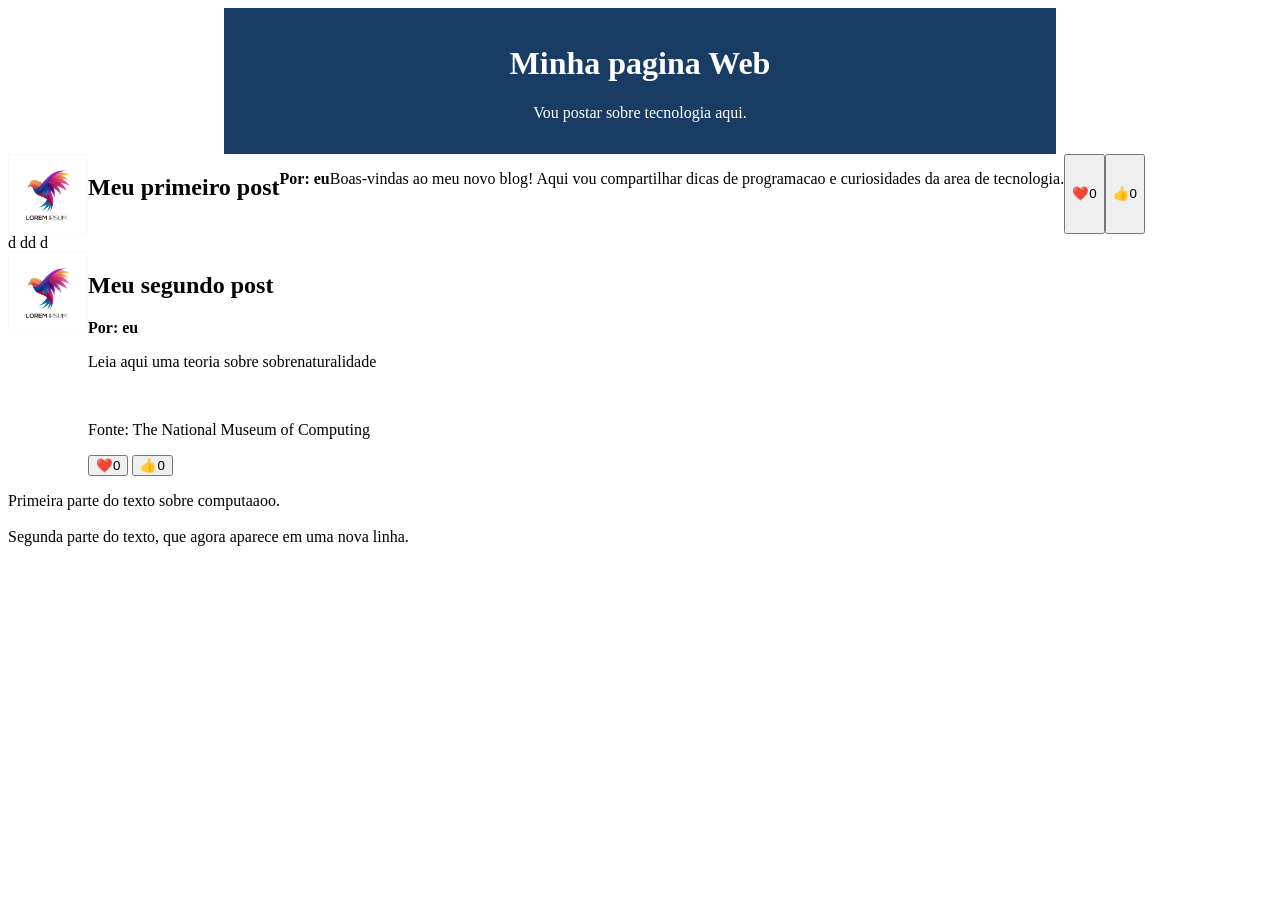
==== markup.html @ 0e4bbea0 "f" ====
<!DOCTYPE html>
<html lang="en">
<head>
    <meta charset="UTF-8">
    <meta name="viewport" content="width=device-width, initial-scale=1.0">
    <title>Blog</title>
  <link rel="stylesheet" href="style.css">
</head>
<body>
 <header>
<h1>Minha pagina Web</h1>
<p>Vou postar sobre tecnologia aqui.</p>
</header>
  <main>
<article>
<img src="yay.jpg"
alt="Logotipo de Lorem Ipsum, que é um pássaro."

<div>
<h2>Meu primeiro post</h2>
<p class="artigo-autor">Por: eu</p>
<p>Boas-vindas ao meu novo blog! Aqui vou compartilhar dicas de programacao
e curiosidades da area de tecnologia.</p>
<button>❤️<span>0</span></button>
<button>👍<span>0</span></button>
</div>
</article>
d dd d
<article>
<img src="yay.jpg"
alt="Logotipo de Lorem Ipsum, que é um pássaro.">

<div>
<h2>Meu segundo post</h2>
<p class="artigo-autor">Por: eu</p>
<p>Leia aqui uma teoria sobre sobrenaturalidade</p>
<br>
<p class="artigo-fonte">Fonte: The National Museum of Computing</p>
<button>❤️<span>0</span></button>
<button>👍<span>0</span></button>
</div>
</article>

<p>
Primeira parte do texto sobre computaaoo.
<br><br>
Segunda parte do texto, que agora aparece em uma nova linha.
</p>

</main>
<script src="main.js"></script>
</body>
</html>
---- style.css ----
header {
background-color: #183C63;
color: #FFFFFF;
text-align: center;
max-width: 800px;
margin: 0 auto;
padding: 16px;
            }
img {
width: 80px;
height: 80px;
}

.author{
    font-weight: bold;
}
article {
    display: flex;

}
.artigo-autor {
    font-weight: bold;
}
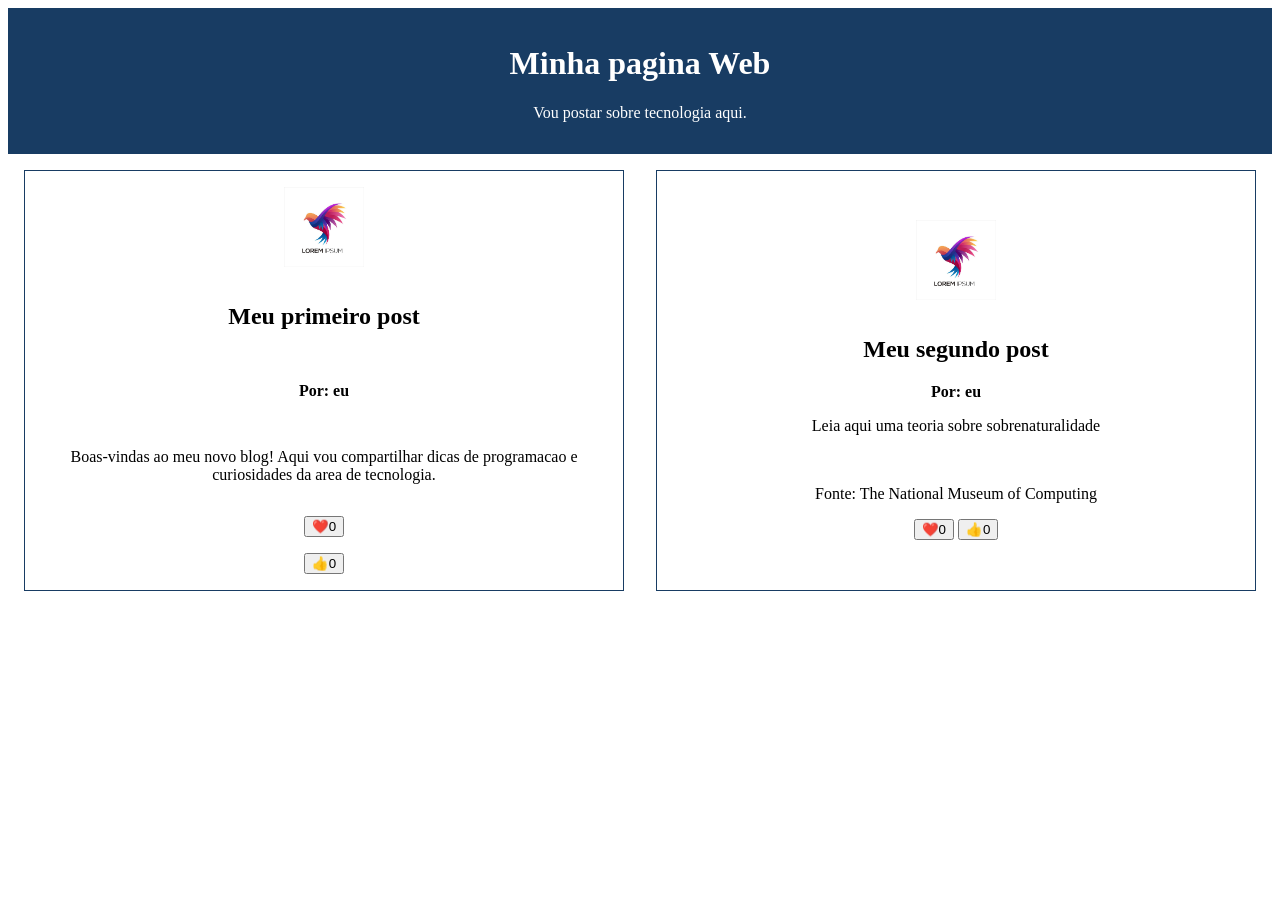
==== commit 293b8e58: "s" ====
--- a/markup.html
+++ b/markup.html
@@ -25,7 +25,7 @@
 <button>👍<span>0</span></button>
 </div>
 </article>
-d dd d
+
 <article>
 <img src="yay.jpg"
 alt="Logotipo de Lorem Ipsum, que é um pássaro.">
@@ -41,12 +41,6 @@
 </div>
 </article>
 
-<p>
-Primeira parte do texto sobre computaaoo.
-<br><br>
-Segunda parte do texto, que agora aparece em uma nova linha.
-</p>
-
 </main>
 <script src="main.js"></script>
 </body>
--- a/style.css
+++ b/style.css
@@ -1,11 +1,30 @@
-  header {
+ 
+ body {
+    max-width: 100vw;
+ }
+ header {
 background-color: #183C63;
 color: #FFFFFF;
 text-align: center;
-max-width: 800px;
 margin: 0 auto;
 padding: 16px;
             }
+main {
+    display: flex;
+    flex-wrap: wrap;
+}
+article {
+    display: flex;
+    border: 1px solid #183C63;
+    margin: 16px;
+    gap: 16px;
+    padding: 16px;
+    flex: 1 1 25%;
+    flex-direction: column;
+    align-items: center;
+    text-align: center;
+    justify-content: center;
+}
 img {
 width: 80px;
 height: 80px;
@@ -14,10 +33,7 @@
 .author{
     font-weight: bold;
 }
-article {
-    display: flex;
 
-}
 .artigo-autor {
     font-weight: bold;
 }
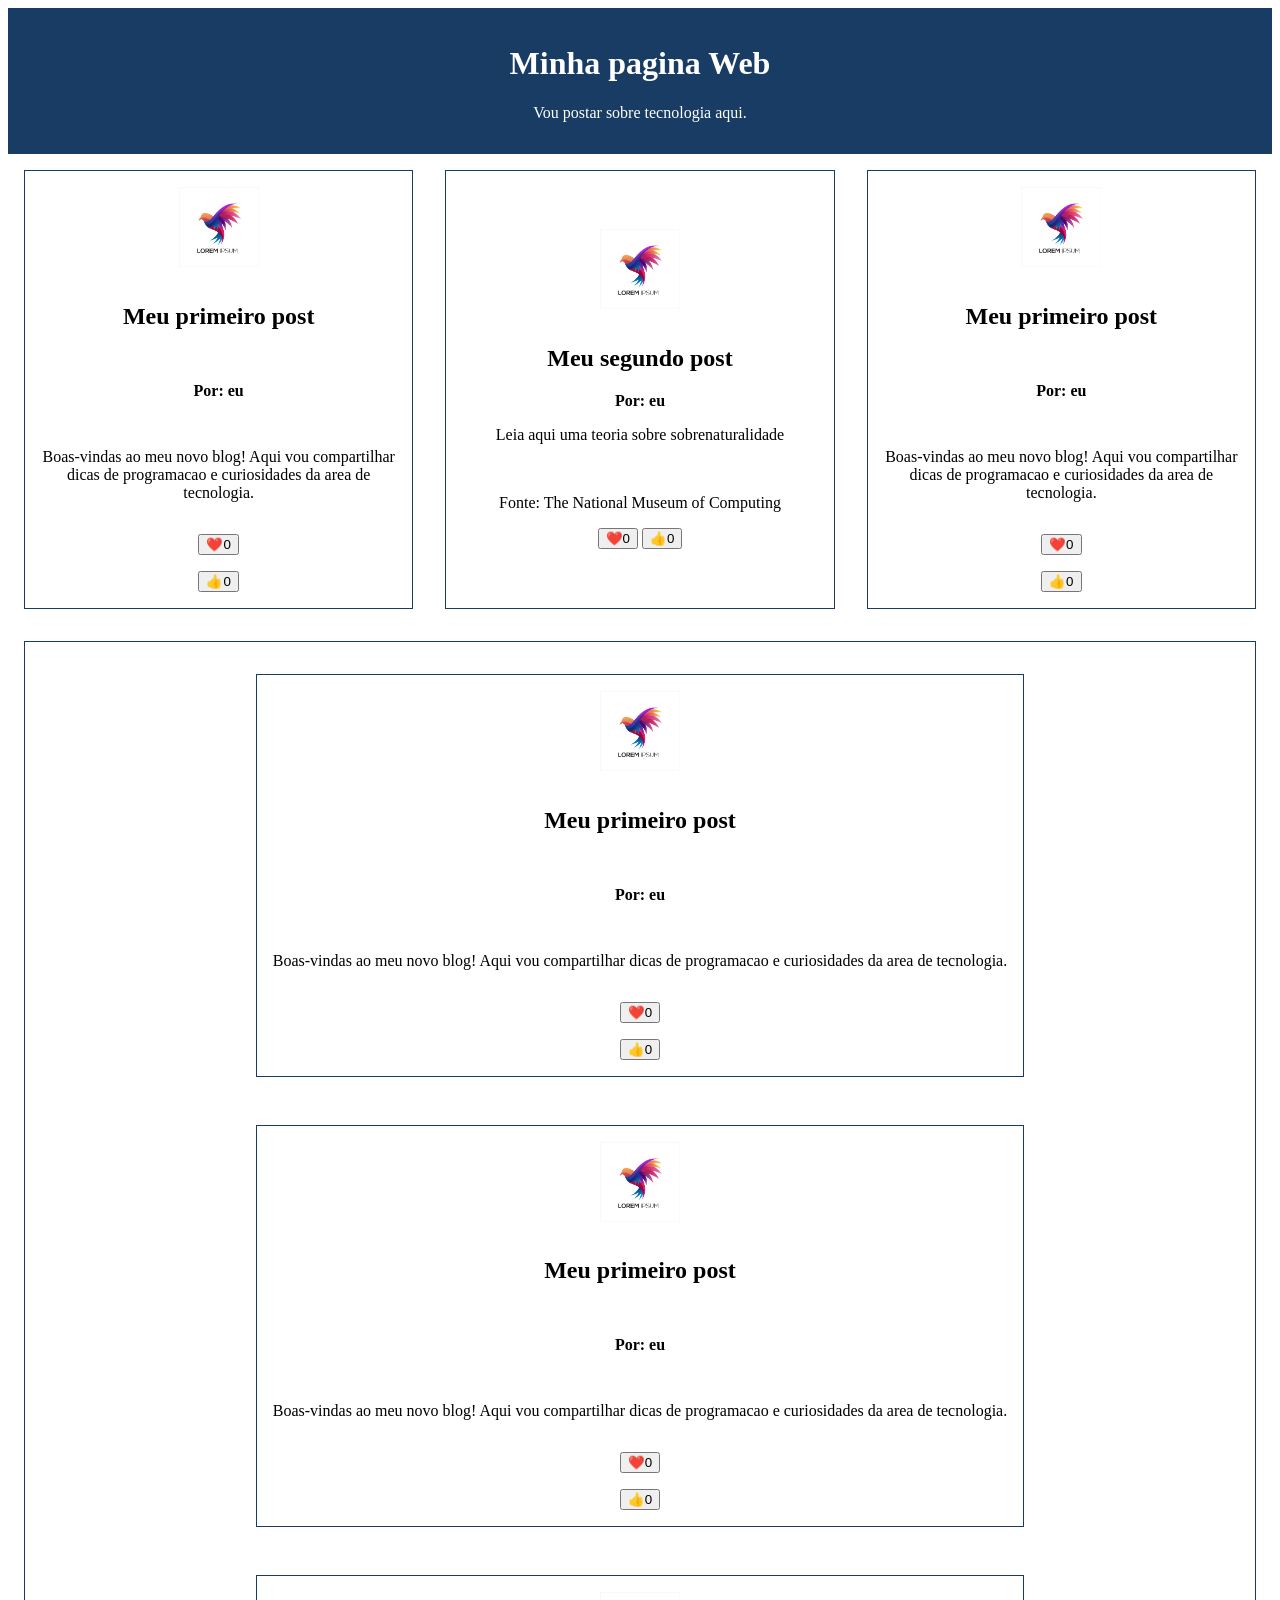
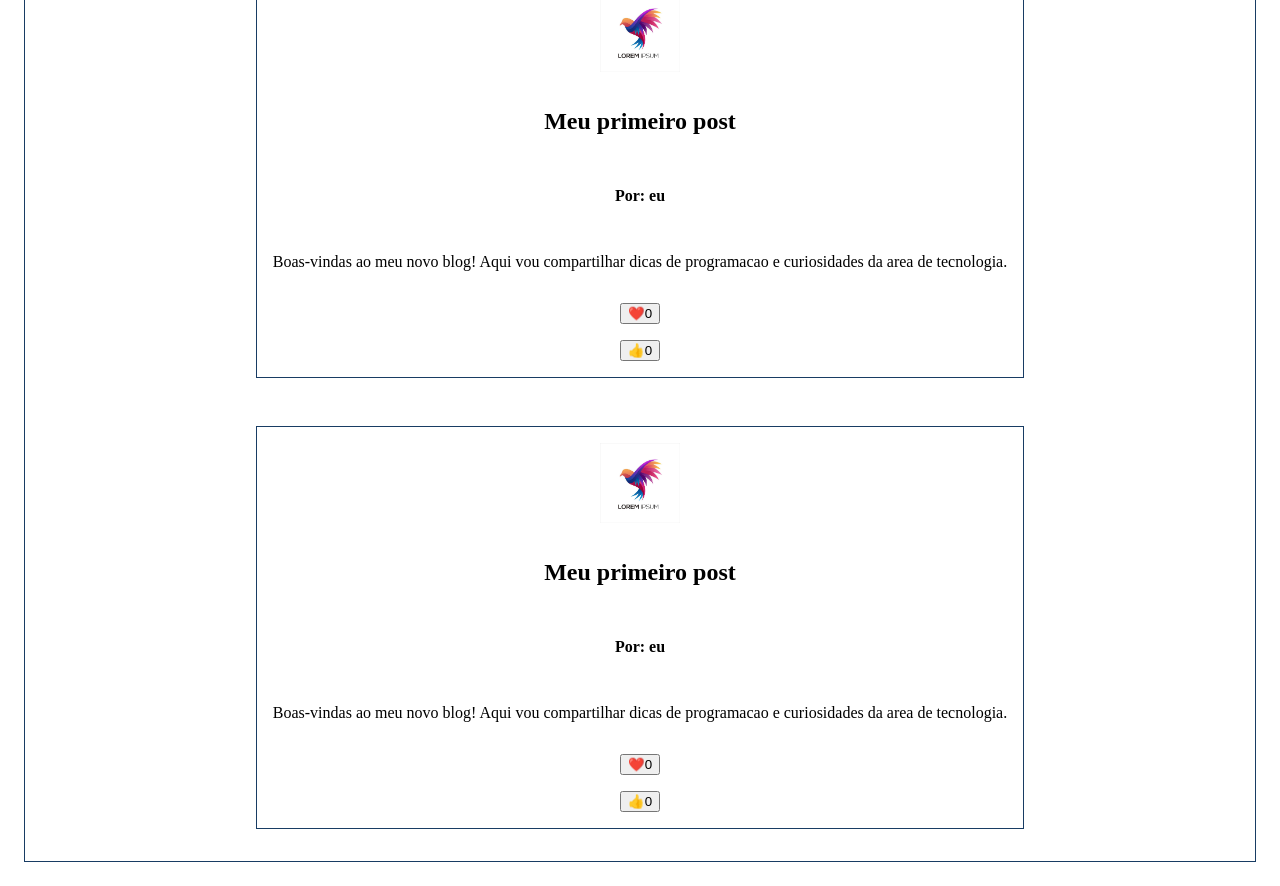
==== commit 4370b83c: "v" ====
--- a/markup.html
+++ b/markup.html
@@ -40,7 +40,74 @@
 <button>👍<span>0</span></button>
 </div>
 </article>
+ 
+<article>
+<img src="yay.jpg"
+alt="Logotipo de Lorem Ipsum, que é um pássaro."
 
+<div>
+<h2>Meu primeiro post</h2>
+<p class="artigo-autor">Por: eu</p>
+<p>Boas-vindas ao meu novo blog! Aqui vou compartilhar dicas de programacao
+e curiosidades da area de tecnologia.</p>
+<button>❤️<span>0</span></button>
+<button>👍<span>0</span></button>
+</div>
+</article>
+
+<article>
+<article>
+<img src="yay.jpg"
+alt="Logotipo de Lorem Ipsum, que é um pássaro."
+
+<div>
+<h2>Meu primeiro post</h2>
+<p class="artigo-autor">Por: eu</p>
+<p>Boas-vindas ao meu novo blog! Aqui vou compartilhar dicas de programacao
+e curiosidades da area de tecnologia.</p>
+<button>❤️<span>0</span></button>
+<button>👍<span>0</span></button>
+</div>
+</article>
+<article>
+<img src="yay.jpg"
+alt="Logotipo de Lorem Ipsum, que é um pássaro."
+
+<div>
+<h2>Meu primeiro post</h2>
+<p class="artigo-autor">Por: eu</p>
+<p>Boas-vindas ao meu novo blog! Aqui vou compartilhar dicas de programacao
+e curiosidades da area de tecnologia.</p>
+<button>❤️<span>0</span></button>
+<button>👍<span>0</span></button>
+</div>
+</article>
+<article>
+<img src="yay.jpg"
+alt="Logotipo de Lorem Ipsum, que é um pássaro."
+
+<div>
+<h2>Meu primeiro post</h2>
+<p class="artigo-autor">Por: eu</p>
+<p>Boas-vindas ao meu novo blog! Aqui vou compartilhar dicas de programacao
+e curiosidades da area de tecnologia.</p>
+<button>❤️<span>0</span></button>
+<button>👍<span>0</span></button>
+</div>
+</article>
+<article>
+<img src="yay.jpg"
+alt="Logotipo de Lorem Ipsum, que é um pássaro."
+
+<div>
+<h2>Meu primeiro post</h2>
+<p class="artigo-autor">Por: eu</p>
+<p>Boas-vindas ao meu novo blog! Aqui vou compartilhar dicas de programacao
+e curiosidades da area de tecnologia.</p>
+<button>❤️<span>0</span></button>
+<button>👍<span>0</span></button>
+</div>
+</article>
 </main>
 <script src="main.js"></script>
 </body>
--- a/style.css
+++ b/style.css
@@ -15,15 +15,15 @@
 }
 article {
     display: flex;
+    flex-direction: column;
+    align-items: center;
+    text-align: center;
+    justify-content: center;
     border: 1px solid #183C63;
     margin: 16px;
     gap: 16px;
     padding: 16px;
     flex: 1 1 25%;
-    flex-direction: column;
-    align-items: center;
-    text-align: center;
-    justify-content: center;
 }
 img {
 width: 80px;
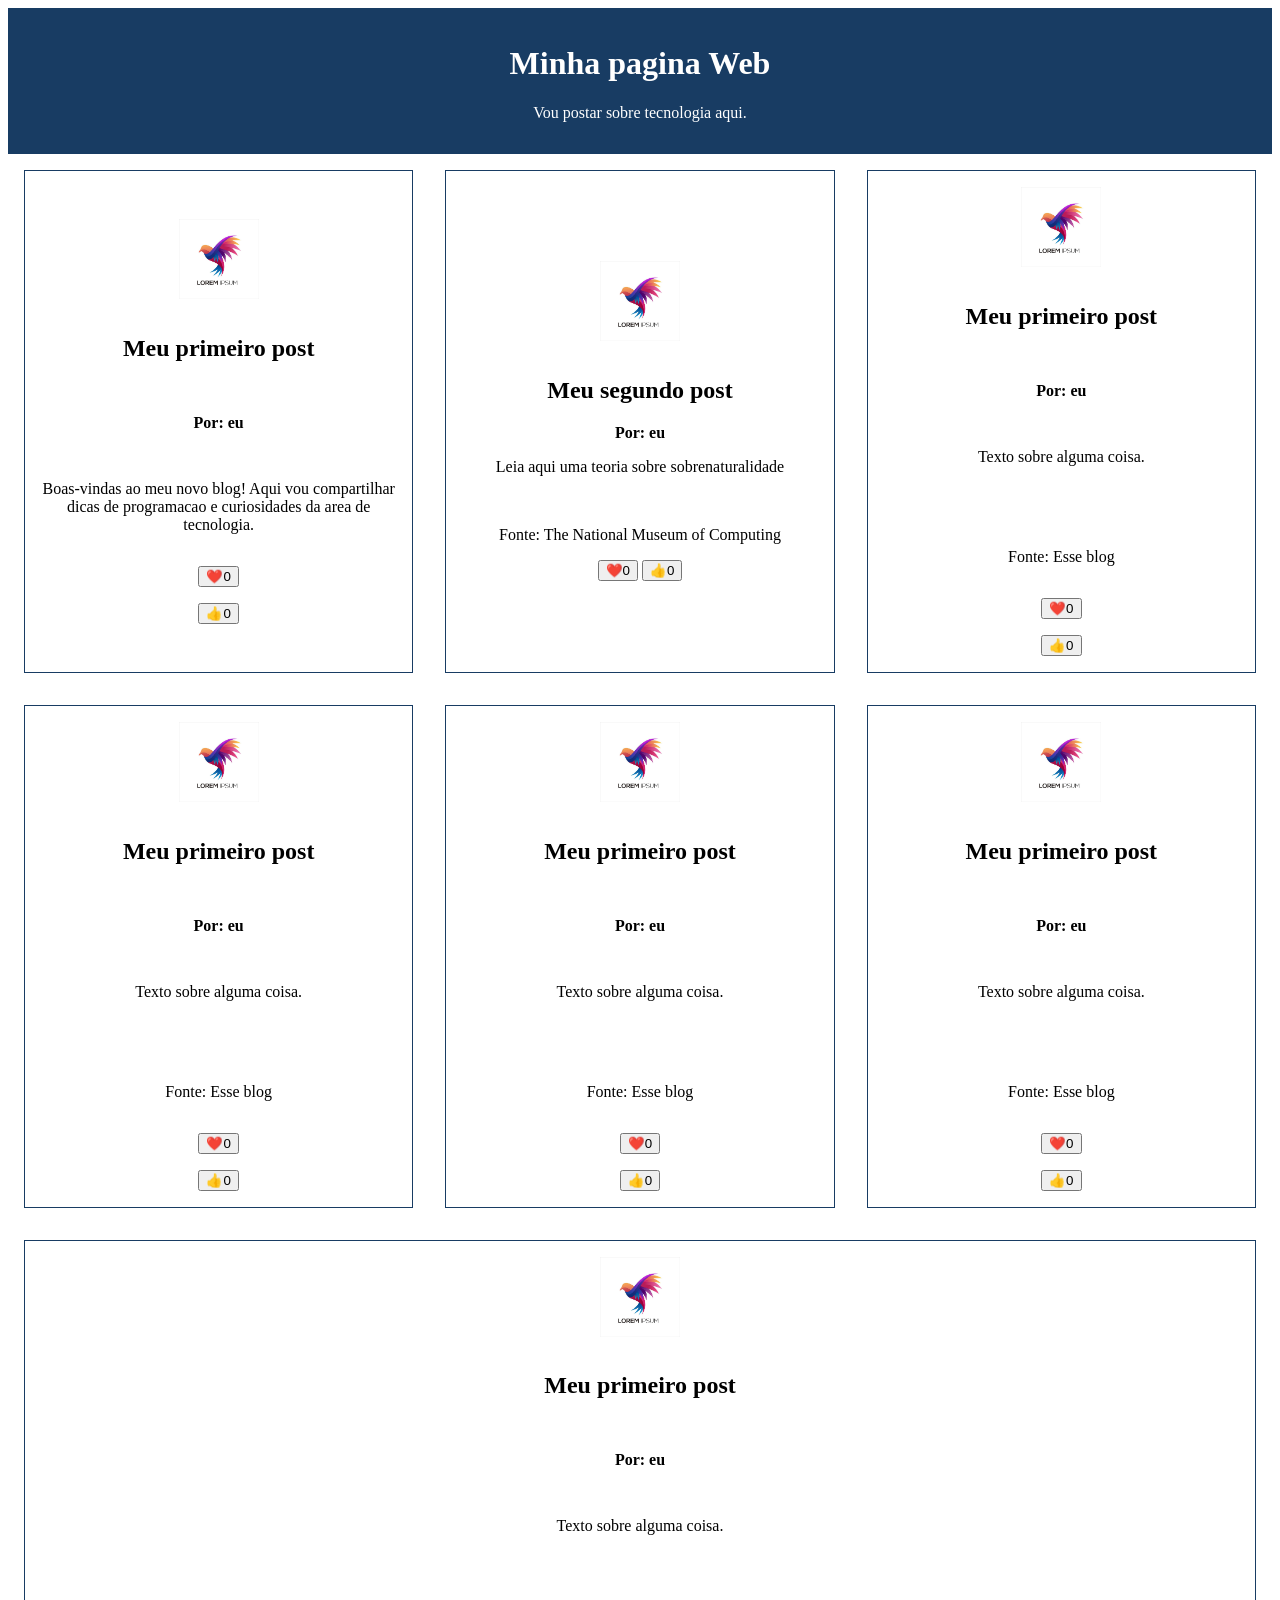
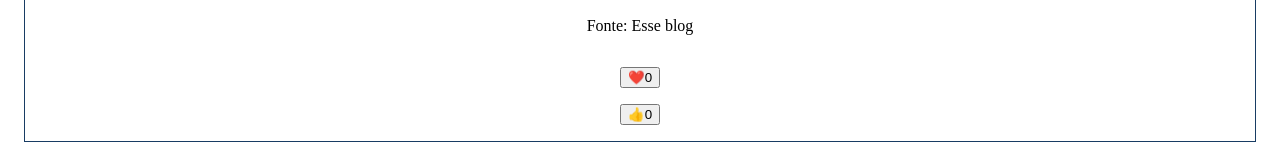
==== commit ee5bfad7: "h" ====
--- a/markup.html
+++ b/markup.html
@@ -48,23 +48,8 @@
 <div>
 <h2>Meu primeiro post</h2>
 <p class="artigo-autor">Por: eu</p>
-<p>Boas-vindas ao meu novo blog! Aqui vou compartilhar dicas de programacao
-e curiosidades da area de tecnologia.</p>
-<button>❤️<span>0</span></button>
-<button>👍<span>0</span></button>
-</div>
-</article>
-
-<article>
-<article>
-<img src="yay.jpg"
-alt="Logotipo de Lorem Ipsum, que é um pássaro."
-
-<div>
-<h2>Meu primeiro post</h2>
-<p class="artigo-autor">Por: eu</p>
-<p>Boas-vindas ao meu novo blog! Aqui vou compartilhar dicas de programacao
-e curiosidades da area de tecnologia.</p>
+<p>Texto sobre alguma coisa.</p>
+<br><p class="artigo-fonte">Fonte: Esse blog</p>
 <button>❤️<span>0</span></button>
 <button>👍<span>0</span></button>
 </div>
@@ -76,8 +61,8 @@
 <div>
 <h2>Meu primeiro post</h2>
 <p class="artigo-autor">Por: eu</p>
-<p>Boas-vindas ao meu novo blog! Aqui vou compartilhar dicas de programacao
-e curiosidades da area de tecnologia.</p>
+<p>Texto sobre alguma coisa.</p>
+<br><p class="artigo-fonte">Fonte: Esse blog</p>
 <button>❤️<span>0</span></button>
 <button>👍<span>0</span></button>
 </div>
@@ -89,8 +74,8 @@
 <div>
 <h2>Meu primeiro post</h2>
 <p class="artigo-autor">Por: eu</p>
-<p>Boas-vindas ao meu novo blog! Aqui vou compartilhar dicas de programacao
-e curiosidades da area de tecnologia.</p>
+<p>Texto sobre alguma coisa.</p>
+<br><p class="artigo-fonte">Fonte: Esse blog</p>
 <button>❤️<span>0</span></button>
 <button>👍<span>0</span></button>
 </div>
@@ -102,12 +87,26 @@
 <div>
 <h2>Meu primeiro post</h2>
 <p class="artigo-autor">Por: eu</p>
-<p>Boas-vindas ao meu novo blog! Aqui vou compartilhar dicas de programacao
-e curiosidades da area de tecnologia.</p>
+<p>Texto sobre alguma coisa.</p>
+<br><p class="artigo-fonte">Fonte: Esse blog</p>
 <button>❤️<span>0</span></button>
 <button>👍<span>0</span></button>
 </div>
 </article>
+<article>
+<img src="yay.jpg"
+alt="Logotipo de Lorem Ipsum, que é um pássaro."
+
+<div>
+<h2>Meu primeiro post</h2>
+<p class="artigo-autor">Por: eu</p>
+<p>Texto sobre alguma coisa.</p>
+<br><p class="artigo-fonte">Fonte: Esse blog</p>
+<button>❤️<span>0</span></button>
+<button>👍<span>0</span></button>
+</div>
+</article>
+
 </main>
 <script src="main.js"></script>
 </body>
--- a/style.css
+++ b/style.css
@@ -29,11 +29,6 @@
 width: 80px;
 height: 80px;
 }
-
-.author{
-    font-weight: bold;
-}
-
 .artigo-autor {
     font-weight: bold;
 }
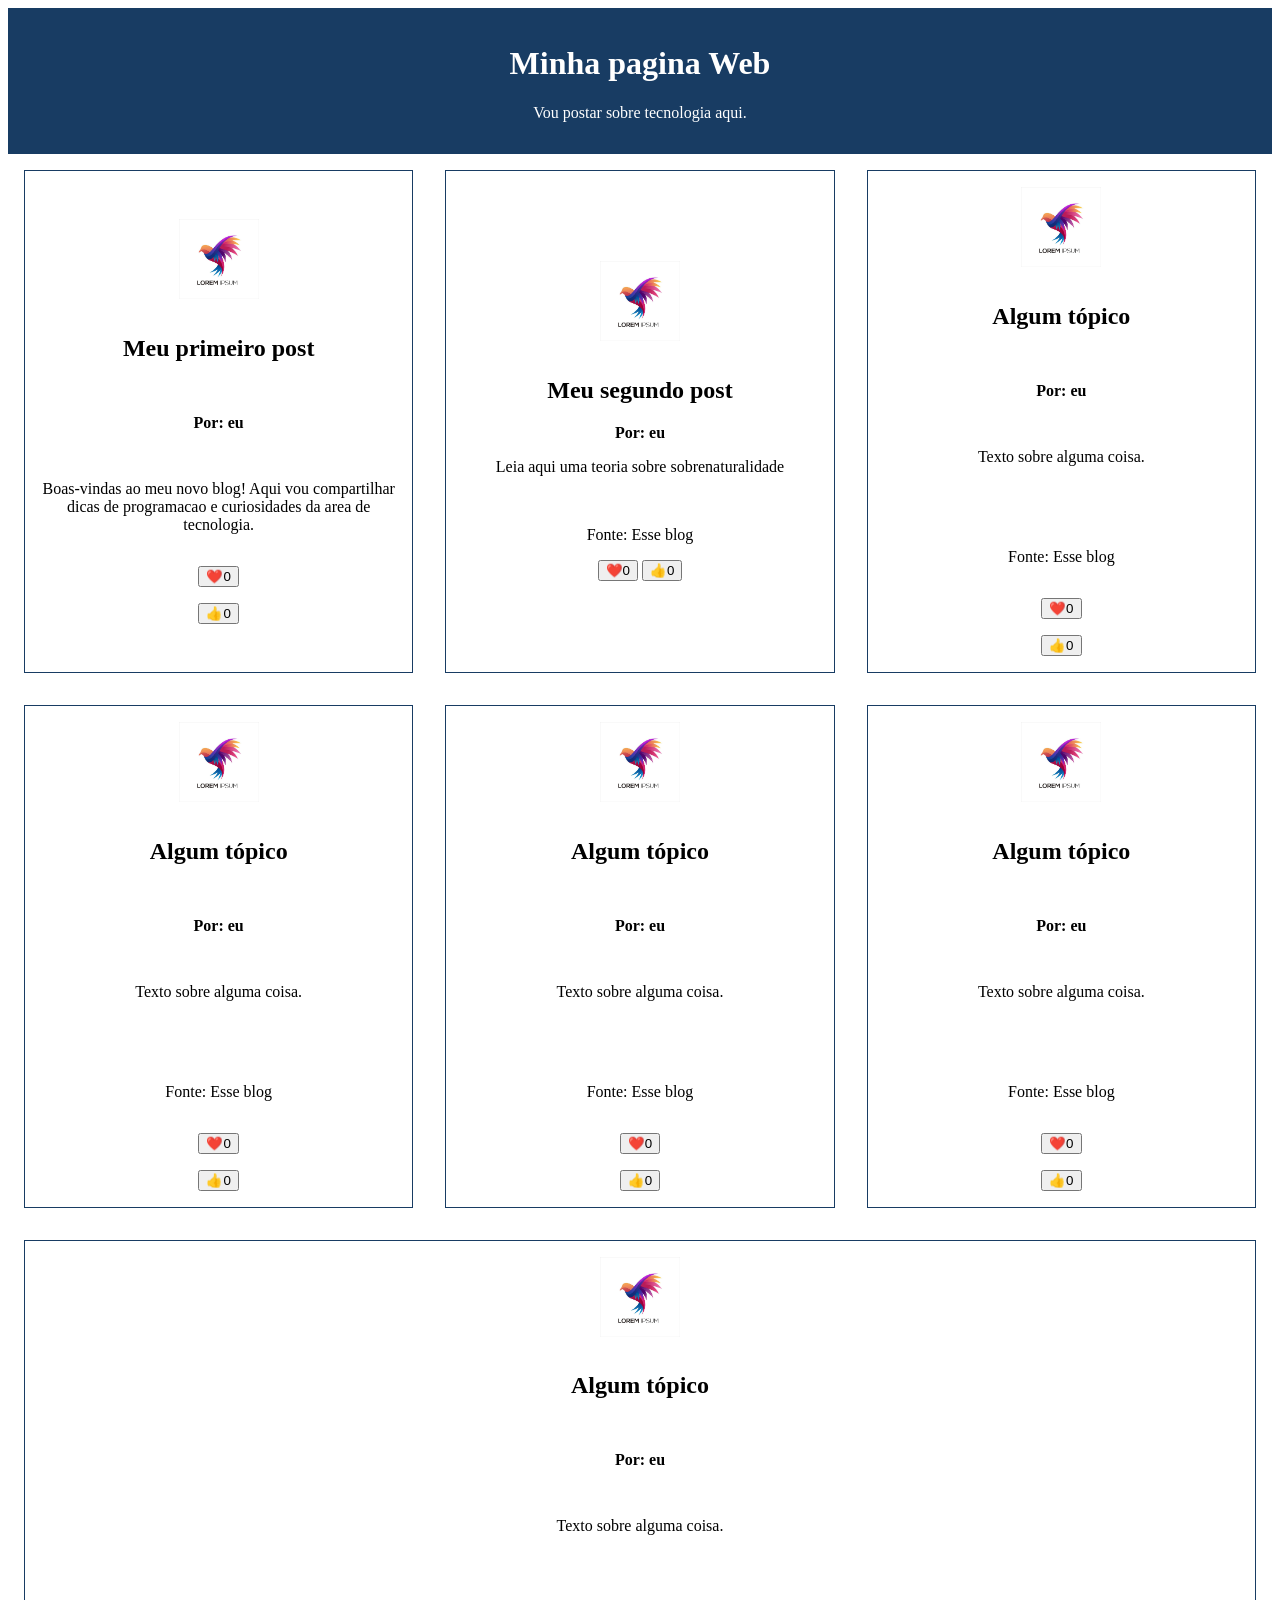
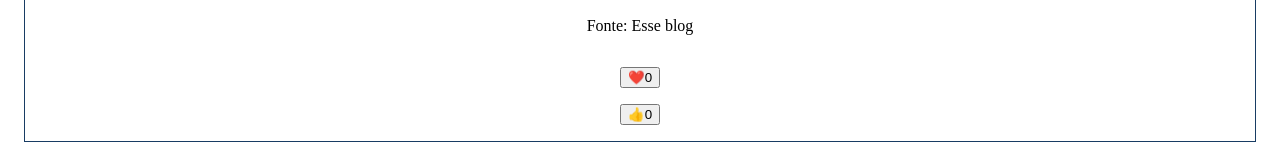
==== commit 56fb7d93: "r" ====
--- a/markup.html
+++ b/markup.html
@@ -35,7 +35,7 @@
 <p class="artigo-autor">Por: eu</p>
 <p>Leia aqui uma teoria sobre sobrenaturalidade</p>
 <br>
-<p class="artigo-fonte">Fonte: The National Museum of Computing</p>
+<p class="artigo-fonte">Fonte: Esse blog</p>
 <button>❤️<span>0</span></button>
 <button>👍<span>0</span></button>
 </div>
@@ -46,7 +46,7 @@
 alt="Logotipo de Lorem Ipsum, que é um pássaro."
 
 <div>
-<h2>Meu primeiro post</h2>
+<h2>Algum tópico</h2>
 <p class="artigo-autor">Por: eu</p>
 <p>Texto sobre alguma coisa.</p>
 <br><p class="artigo-fonte">Fonte: Esse blog</p>
@@ -59,7 +59,7 @@
 alt="Logotipo de Lorem Ipsum, que é um pássaro."
 
 <div>
-<h2>Meu primeiro post</h2>
+<h2>Algum tópico</h2>
 <p class="artigo-autor">Por: eu</p>
 <p>Texto sobre alguma coisa.</p>
 <br><p class="artigo-fonte">Fonte: Esse blog</p>
@@ -72,7 +72,7 @@
 alt="Logotipo de Lorem Ipsum, que é um pássaro."
 
 <div>
-<h2>Meu primeiro post</h2>
+<h2>Algum tópico</h2>
 <p class="artigo-autor">Por: eu</p>
 <p>Texto sobre alguma coisa.</p>
 <br><p class="artigo-fonte">Fonte: Esse blog</p>
@@ -85,7 +85,7 @@
 alt="Logotipo de Lorem Ipsum, que é um pássaro."
 
 <div>
-<h2>Meu primeiro post</h2>
+<h2>Algum tópico</h2>
 <p class="artigo-autor">Por: eu</p>
 <p>Texto sobre alguma coisa.</p>
 <br><p class="artigo-fonte">Fonte: Esse blog</p>
@@ -98,7 +98,7 @@
 alt="Logotipo de Lorem Ipsum, que é um pássaro."
 
 <div>
-<h2>Meu primeiro post</h2>
+<h2>Algum tópico</h2>
 <p class="artigo-autor">Por: eu</p>
 <p>Texto sobre alguma coisa.</p>
 <br><p class="artigo-fonte">Fonte: Esse blog</p>
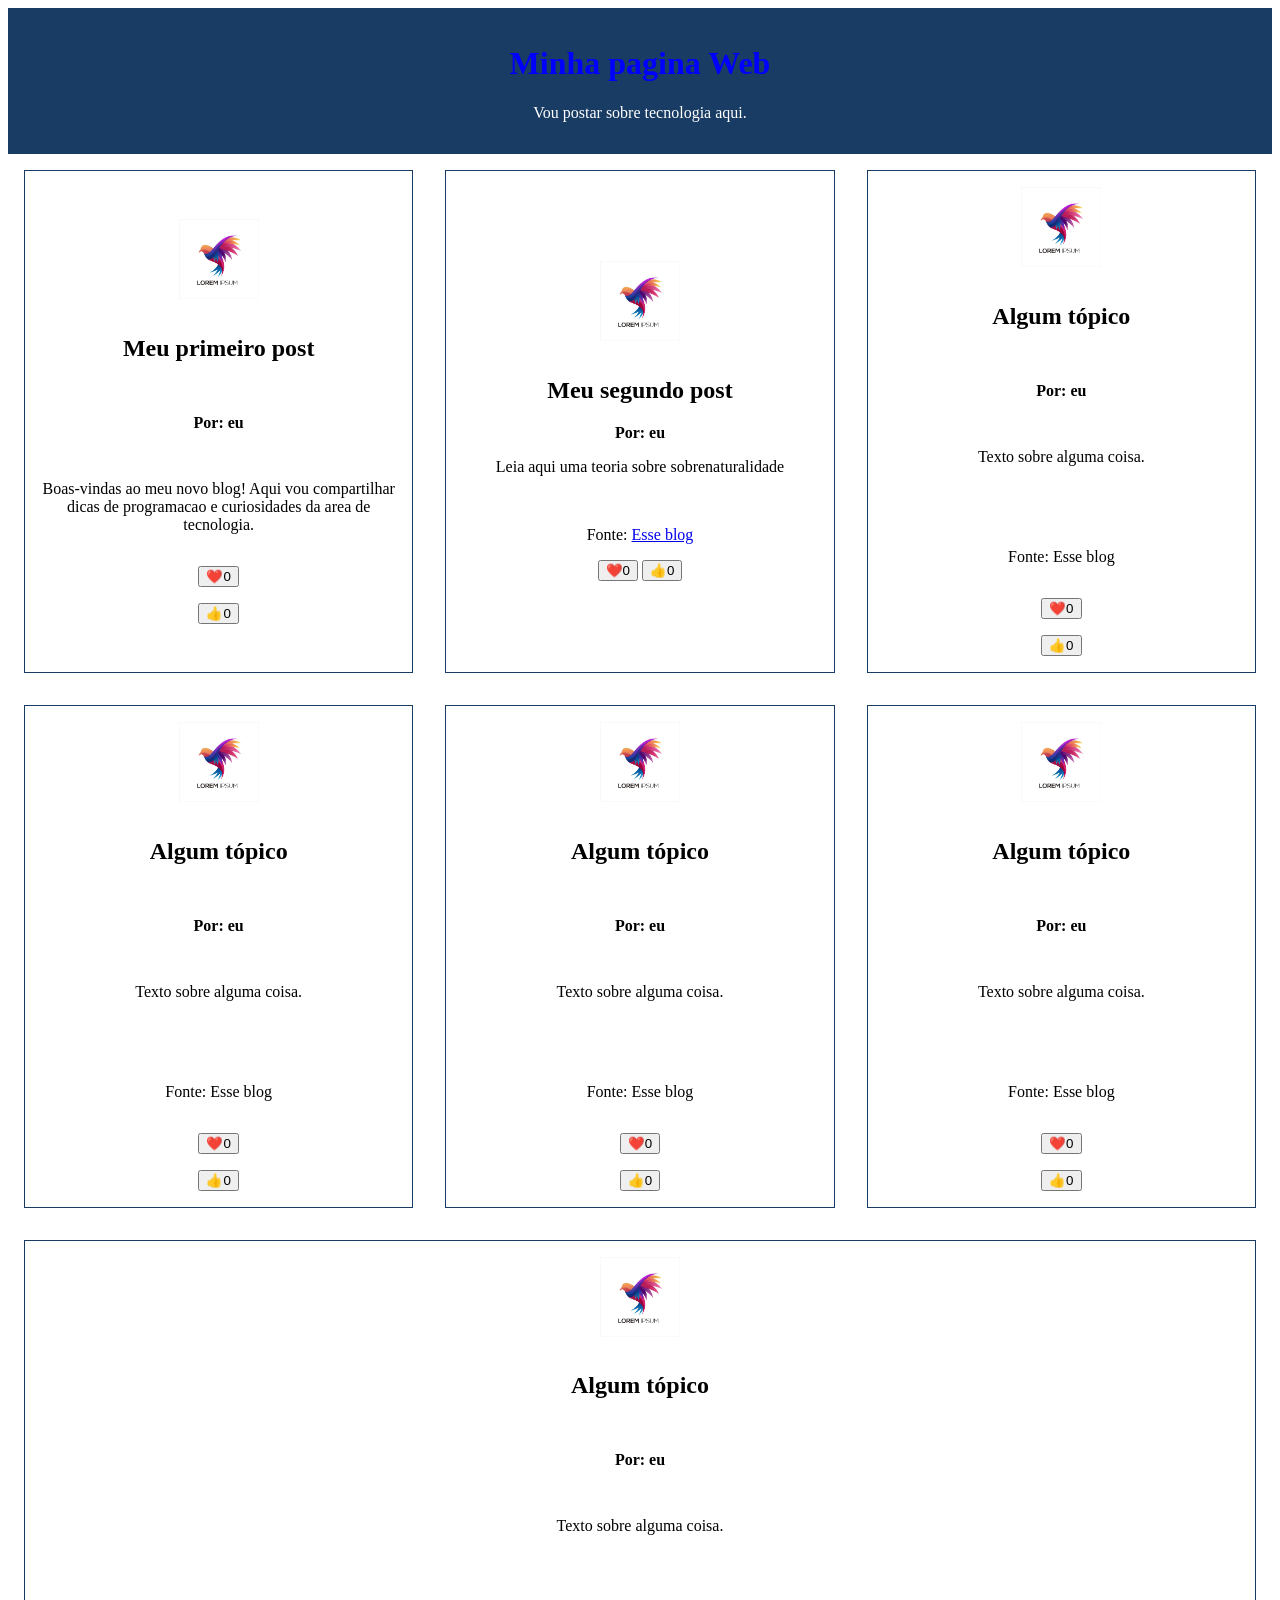
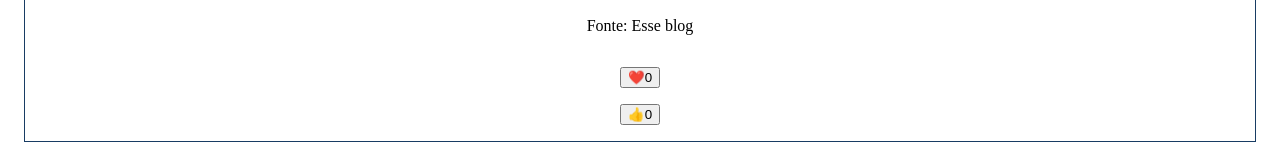
==== commit e70d4fb5: "d" ====
--- a/markup.html
+++ b/markup.html
@@ -8,7 +8,7 @@
 </head>
 <body>
  <header>
-<h1>Minha pagina Web</h1>
+<h1 id="titulo-principal">Minha pagina Web</h1>
 <p>Vou postar sobre tecnologia aqui.</p>
 </header>
   <main>
@@ -35,7 +35,7 @@
 <p class="artigo-autor">Por: eu</p>
 <p>Leia aqui uma teoria sobre sobrenaturalidade</p>
 <br>
-<p class="artigo-fonte">Fonte: Esse blog</p>
+<p class="artigo-fonte">Fonte: <a href="markup.html" target="_blank">Esse blog</a></p>
 <button>❤️<span>0</span></button>
 <button>👍<span>0</span></button>
 </div>
--- a/style.css
+++ b/style.css
@@ -31,4 +31,8 @@
 }
 .artigo-autor {
     font-weight: bold;
-}+}
+#titulo-principal {
+text-align: center;
+color: blue;
+}
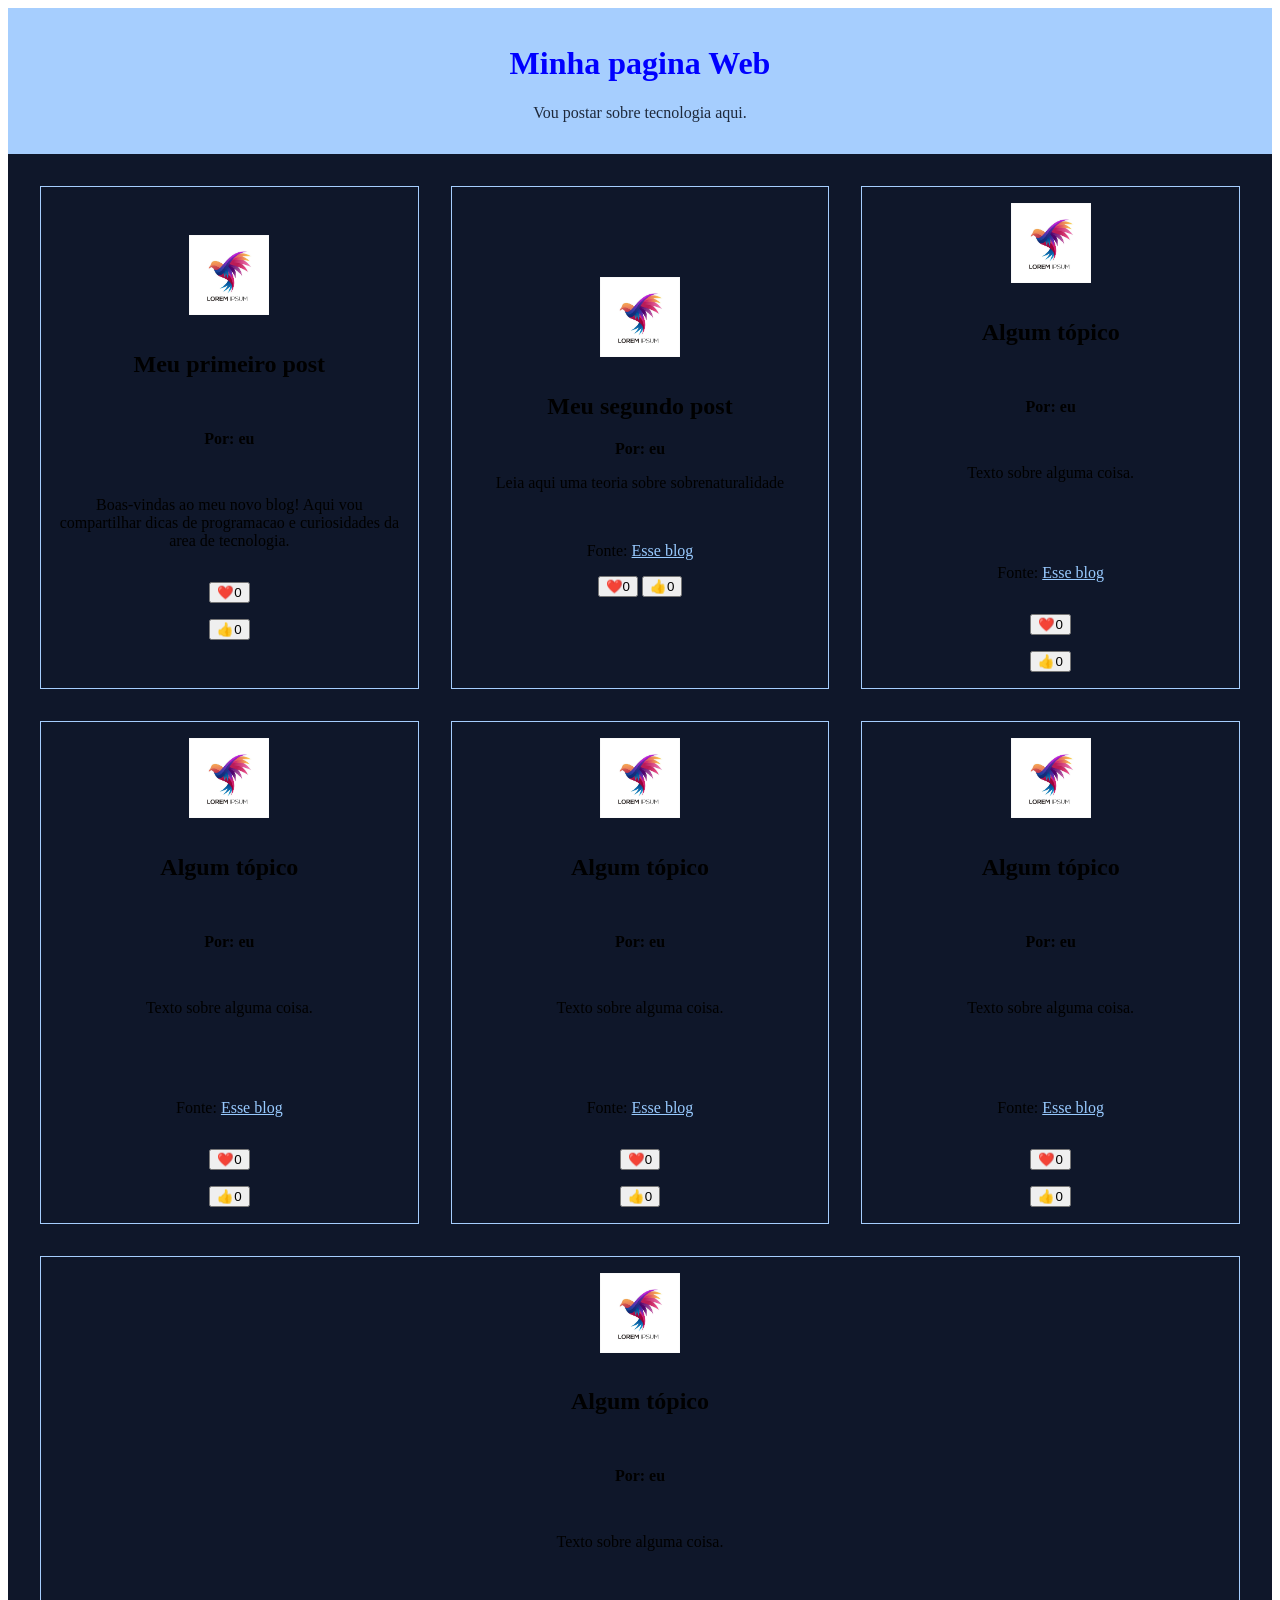
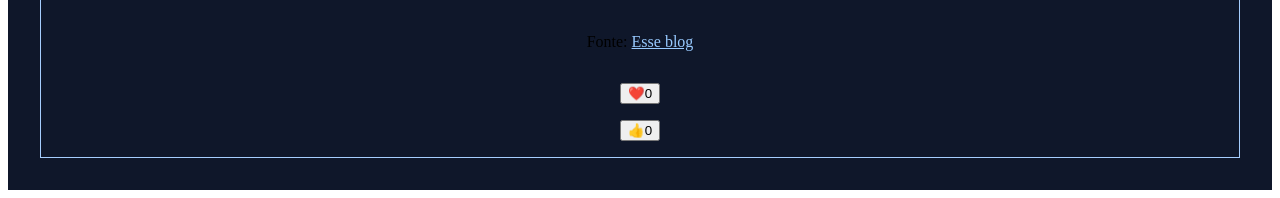
==== commit eb640eaa: "f" ====
--- a/markup.html
+++ b/markup.html
@@ -6,7 +6,7 @@
     <title>Blog</title>
   <link rel="stylesheet" href="style.css">
 </head>
-<body>
+<body class="tema-escuro">
  <header>
 <h1 id="titulo-principal">Minha pagina Web</h1>
 <p>Vou postar sobre tecnologia aqui.</p>
@@ -49,7 +49,7 @@
 <h2>Algum tópico</h2>
 <p class="artigo-autor">Por: eu</p>
 <p>Texto sobre alguma coisa.</p>
-<br><p class="artigo-fonte">Fonte: Esse blog</p>
+<br><p class="artigo-fonte">Fonte: <a href="markup.html" target="_blank">Esse blog</a></p>
 <button>❤️<span>0</span></button>
 <button>👍<span>0</span></button>
 </div>
@@ -62,7 +62,7 @@
 <h2>Algum tópico</h2>
 <p class="artigo-autor">Por: eu</p>
 <p>Texto sobre alguma coisa.</p>
-<br><p class="artigo-fonte">Fonte: Esse blog</p>
+<br><p class="artigo-fonte">Fonte: <a href="markup.html" target="_blank">Esse blog</a></p>
 <button>❤️<span>0</span></button>
 <button>👍<span>0</span></button>
 </div>
@@ -75,7 +75,7 @@
 <h2>Algum tópico</h2>
 <p class="artigo-autor">Por: eu</p>
 <p>Texto sobre alguma coisa.</p>
-<br><p class="artigo-fonte">Fonte: Esse blog</p>
+<br><p class="artigo-fonte">Fonte: <a href="markup.html" target="_blank">Esse blog</a></p>
 <button>❤️<span>0</span></button>
 <button>👍<span>0</span></button>
 </div>
@@ -88,7 +88,7 @@
 <h2>Algum tópico</h2>
 <p class="artigo-autor">Por: eu</p>
 <p>Texto sobre alguma coisa.</p>
-<br><p class="artigo-fonte">Fonte: Esse blog</p>
+<br><p class="artigo-fonte">Fonte: <a href="markup.html" target="_blank">Esse blog</a></p>
 <button>❤️<span>0</span></button>
 <button>👍<span>0</span></button>
 </div>
@@ -101,7 +101,7 @@
 <h2>Algum tópico</h2>
 <p class="artigo-autor">Por: eu</p>
 <p>Texto sobre alguma coisa.</p>
-<br><p class="artigo-fonte">Fonte: Esse blog</p>
+<br><p class="artigo-fonte">Fonte: <a href="markup.html" target="_blank">Esse blog</a></p>
 <button>❤️<span>0</span></button>
 <button>👍<span>0</span></button>
 </div>
--- a/style.css
+++ b/style.css
@@ -1,15 +1,39 @@
+ root {
+    --cor-principal: #183C63;
+    --cor-secundaria: #3782d2;
+    --cor-fundo: #ffffff;
+    --cor-texto: #151428;
+    --cor-contraste: #f3eef7;
+    --cor-botao: #f9f9f9;
+}
+.tema-escuro { 
+    --cor-principal: #A6CEFE; 
+    --cor-secundaria: #98caff;
+    --cor-fundo: #0f172a;    
+    --cor-texto: #ffffff; 
+    --cor-contraste: #1e293b;
+    --cor-botao: #151428;
+}
  
+.tema-escuro a {
+    color: var(--cor-secundaria);
+}
+
  body {
     max-width: 100vw;
  }
  header {
-background-color: #183C63;
-color: #FFFFFF;
+background-color: var(--cor-principal);
+color: var(--cor-contraste);
 text-align: center;
 margin: 0 auto;
 padding: 16px;
             }
 main {
+    background-color: var(--cor-fundo);
+    color: var(--cor-principal:);
+    margin: 0 auto;
+    padding: 16px;
     display: flex;
     flex-wrap: wrap;
 }
@@ -19,7 +43,7 @@
     align-items: center;
     text-align: center;
     justify-content: center;
-    border: 1px solid #183C63;
+    border: 1px solid var(--cor-principal);
     margin: 16px;
     gap: 16px;
     padding: 16px;
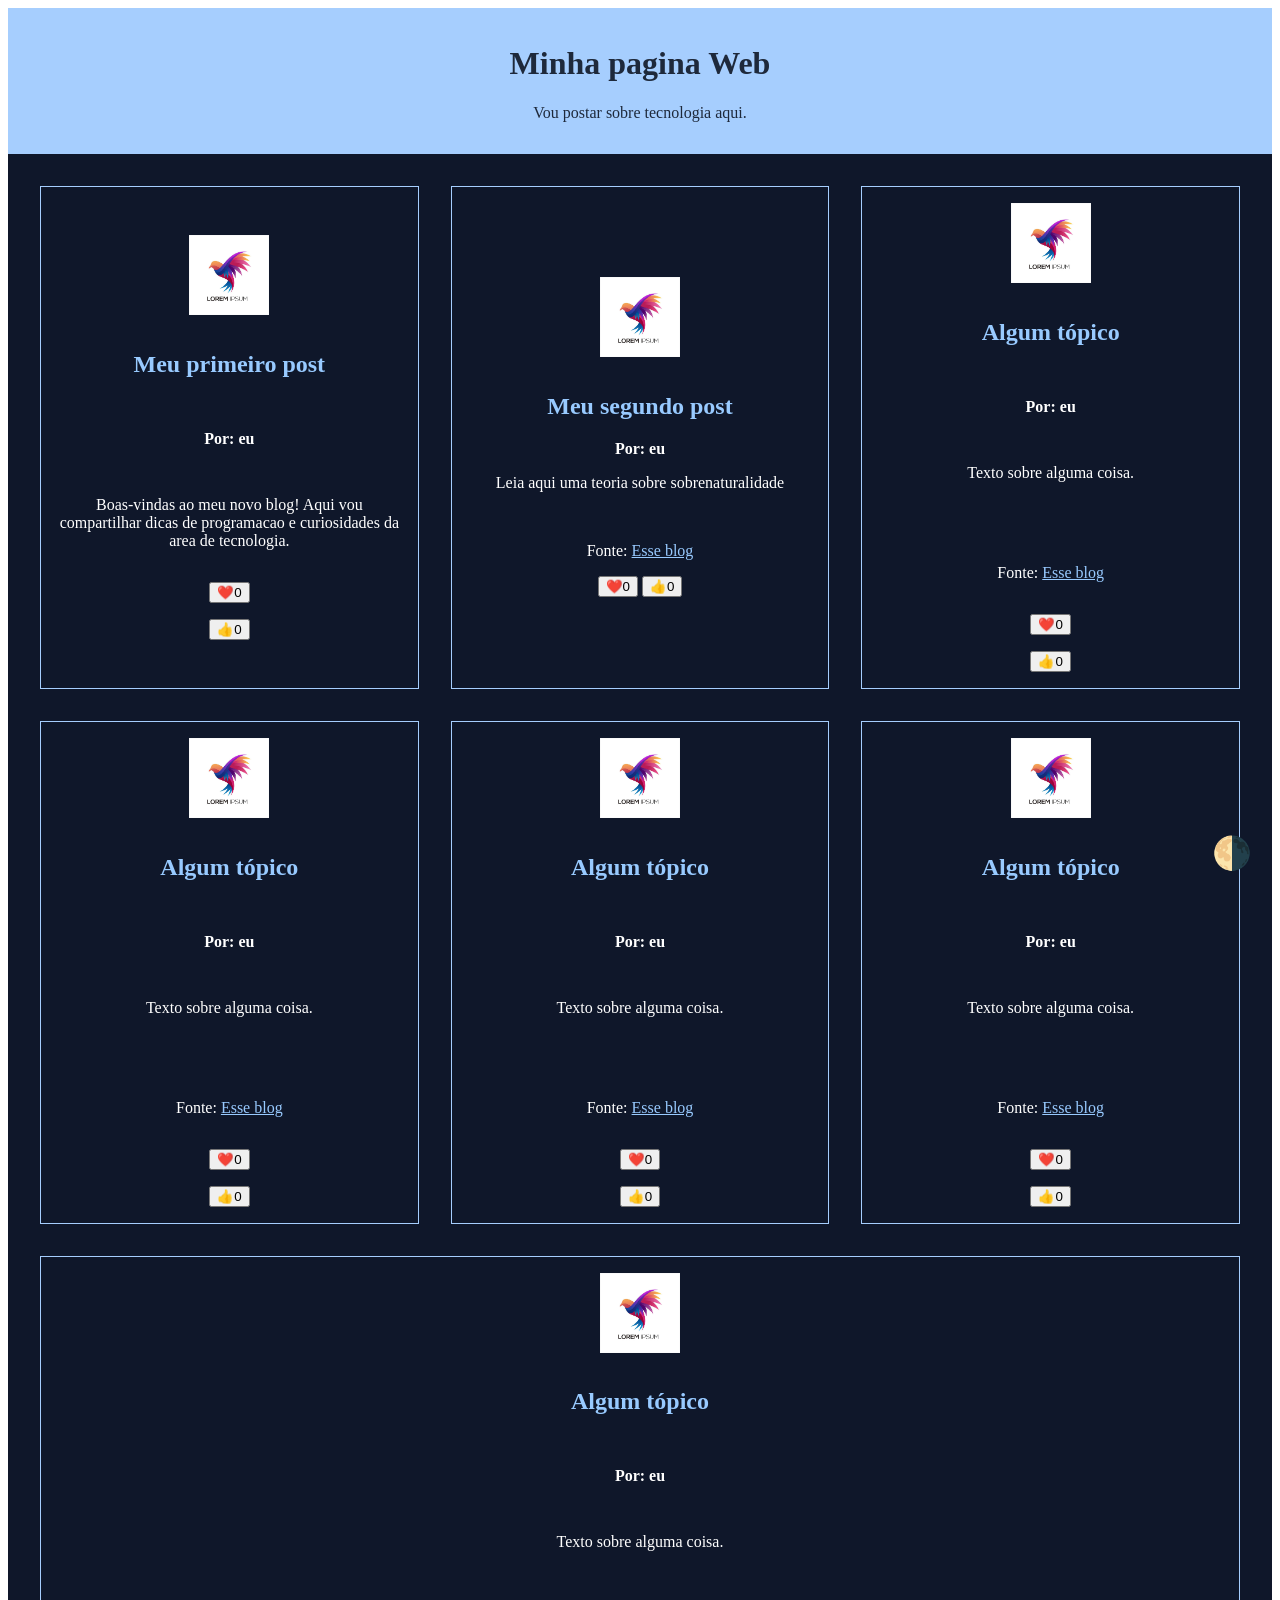
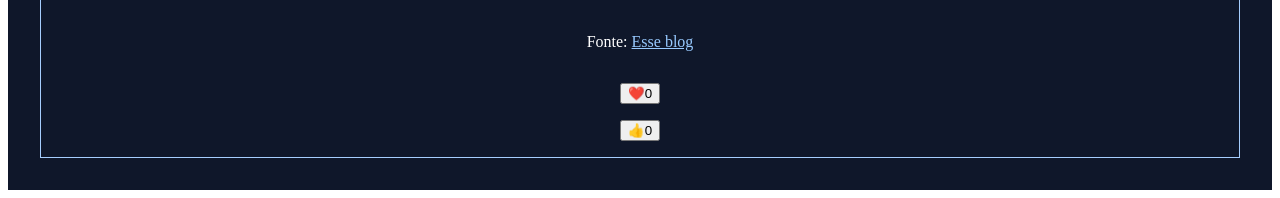
==== commit c9df9e12: "r" ====
--- a/markup.html
+++ b/markup.html
@@ -107,6 +107,8 @@
 </div>
 </article>
 
+<button class="btn-tema-escuro">🌗</button>
+
 </main>
 <script src="main.js"></script>
 </body>
--- a/style.css
+++ b/style.css
@@ -5,6 +5,8 @@
     --cor-texto: #151428;
     --cor-contraste: #f3eef7;
     --cor-botao: #f9f9f9;
+
+    --fonte-texto: 'Segoe UI', sans-serif;
 }
 .tema-escuro { 
     --cor-principal: #A6CEFE; 
@@ -18,9 +20,15 @@
 .tema-escuro a {
     color: var(--cor-secundaria);
 }
-
+.tema-escuro p {
+    color: var(--cor-texto);
+}
+.tema-escuro header p {
+    color: var(--cor-contraste)
+}
  body {
     max-width: 100vw;
+    font-family: var(--fonte-texto);
  }
  header {
 background-color: var(--cor-principal);
@@ -31,7 +39,7 @@
             }
 main {
     background-color: var(--cor-fundo);
-    color: var(--cor-principal:);
+    color: var(--cor-secundaria);
     margin: 0 auto;
     padding: 16px;
     display: flex;
@@ -56,7 +64,17 @@
 .artigo-autor {
     font-weight: bold;
 }
+.btn-tema-escuro {
+    position: fixed;
+    bottom: 16px; /* Distância da borda de baixo */
+    right: 16px;  /* Distância da borda da direita */
+    font-size: 32px; /* Tamanho do emoji */
+    padding: 12px;   /* Espaço interno entre o emoji e a borda */
+    background-color: var(--cor-primaria); /* Cor de fundo usando nossa variável */
+    border-radius: 50%; /* Deixa o botão perfeitamente redondo */
+    border: none; /* Remove a borda padrão do botão */
+    cursor: pointer; /* Muda o mouse para a "mãozinha" ao passar por cima */
+}
 #titulo-principal {
 text-align: center;
-color: blue;
 }
